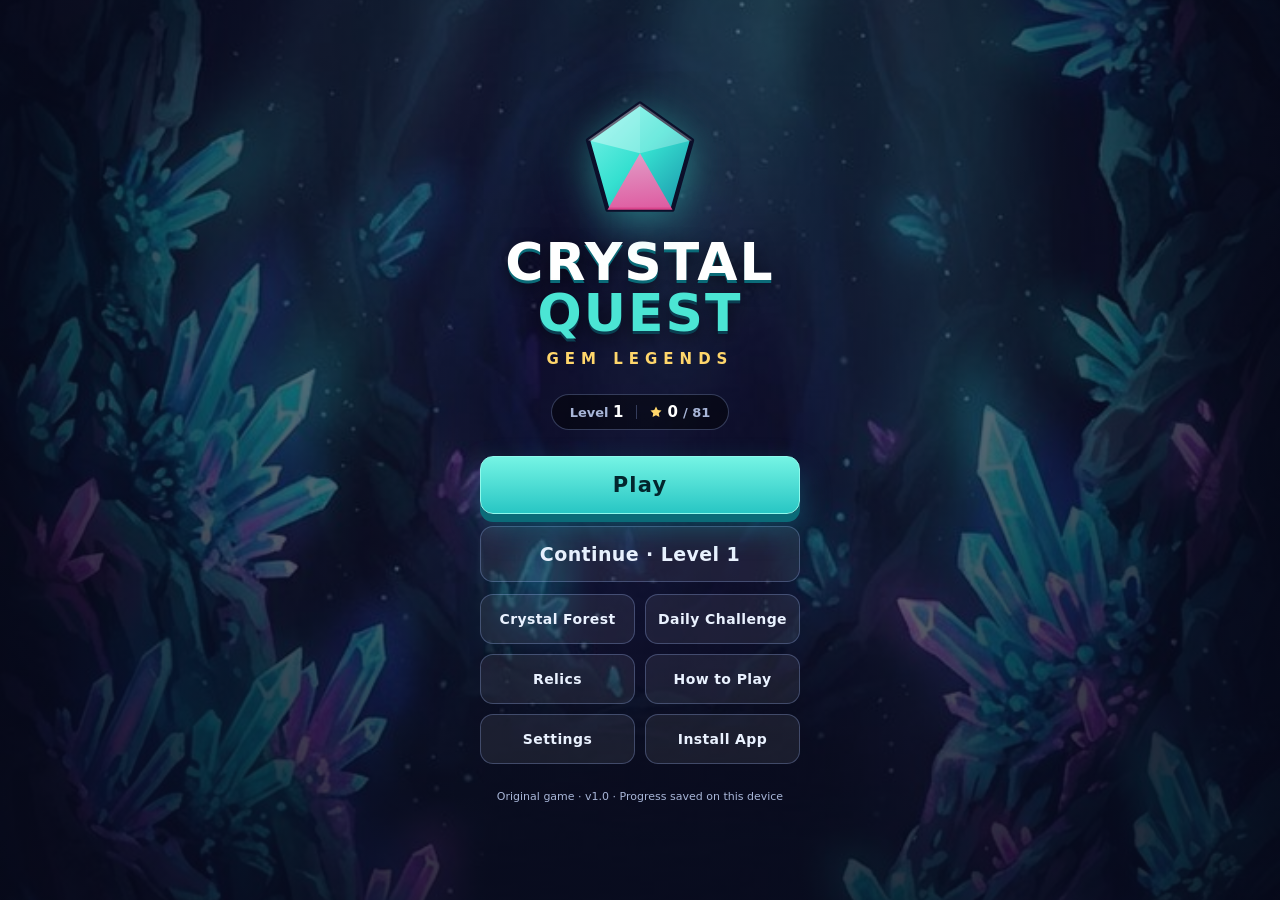
==== index.html @ 27c50ff4 "ui: document seeker and layered blocker mechanics" ====
<!DOCTYPE html>
<html lang="en">
<head>
  <meta charset="utf-8" />
  <meta name="viewport" content="width=device-width, initial-scale=1, viewport-fit=cover" />
  <meta name="theme-color" content="#0b0f2a" />
  <meta name="description" content="Play Crystal Quest: Gem Legends, a free match-3 puzzle with 27 levels, special gems, daily challenges and offline play." />
  <meta name="apple-mobile-web-app-capable" content="yes" />
  <meta name="mobile-web-app-capable" content="yes" />
  <title>Crystal Quest: Gem Legends | Free Match-3 Puzzle Game</title>
  <link rel="canonical" href="https://gogocompany.in/crystalquest/" />
  <link rel="icon" type="image/svg+xml" href="./icon.svg" />
  <meta property="og:title" content="Crystal Quest: Gem Legends | Free Match-3 Puzzle Game" />
  <meta property="og:description" content="Play a free mobile-first match-3 puzzle with 27 levels, special gems, daily challenges and offline play." />
  <meta property="og:type" content="website" />
  <meta property="og:site_name" content="GoGo Company" />
  <meta property="og:url" content="https://gogocompany.in/crystalquest/" />
  <meta property="og:image" content="https://gogocompany.in/crystalquest/images/bg_cavern.jpg" />
  <meta name="twitter:card" content="summary_large_image" />
  <meta name="twitter:title" content="Crystal Quest: Gem Legends | Free Match-3 Puzzle Game" />
  <meta name="twitter:description" content="Play a free mobile-first match-3 puzzle with 27 levels, special gems, daily challenges and offline play." />
  <script type="application/ld+json">
  {
    "@context": "https://schema.org",
    "@type": "VideoGame",
    "name": "Crystal Quest: Gem Legends",
    "description": "A free match-3 puzzle game. Swap gems to clear 27 handcrafted levels with cascades, special gems and a daily challenge. Installable PWA with offline play.",
    "url": "https://gogocompany.in/crystalquest/",
    "genre": ["Puzzle", "Match-3", "Casual"],
    "gamePlatform": ["Web Browser", "Mobile Web"],
    "applicationCategory": "Game",
    "operatingSystem": "Any",
    "playMode": "SinglePlayer",
    "publisher": { "@type": "Organization", "name": "GoGo Company", "url": "https://gogocompany.in/", "logo": "https://gogocompany.in/favicon.svg" }
  }
  </script>
  <link rel="stylesheet" href="styles.css" />
  <link rel="manifest" href="manifest.json" />
  <script async src="https://pagead2.googlesyndication.com/pagead/js/adsbygoogle.js?client=ca-pub-2895136878543415" crossorigin="anonymous"></script>
</head>
<body>
  <noscript>
    <div style="padding:24px;font-family:system-ui,-apple-system,sans-serif;color:#eafff9;background:#0b0f2a;text-align:center;max-width:640px;margin:0 auto;">
      <h2>Crystal Quest: Gem Legends - free match-3 puzzle</h2>
      <p>Crystal Quest is a free match-3 gem puzzle game with 27 handcrafted levels, cascades, special gems and a daily challenge. It runs entirely in your browser and saves progress privately on your device. JavaScript must be enabled to play.</p>
      <p>Explore more from <a href="../">GoGo Company</a>, play <a href="../arrowout/">Arrow Out!</a>, read <a href="../pikanews/">PikaNews</a> or visit <a href="../sarkari-sarthi/">Sarkari Sarthi</a>.</p>
      <p><a href="guide.html" style="color:#35e0d0;">Game guide and features</a></p>
    </div>
  </noscript>
  <div id="app">

    <!-- ============ HOME ============ -->
    <section id="screen-home" class="screen is-active" aria-label="Main menu">
      <div class="bg-layer bg-home" aria-hidden="true"></div>
      <div class="home-inner">
        <div class="logo">
          <svg class="logo-gem" viewBox="0 0 120 120" aria-hidden="true">
            <defs>
              <linearGradient id="lgA" x1="0" y1="0" x2="1" y2="1">
                <stop offset="0" stop-color="#7ff5ea"/><stop offset="0.5" stop-color="#35e0d0"/><stop offset="1" stop-color="#1a8fa8"/>
              </linearGradient>
              <linearGradient id="lgB" x1="0" y1="0" x2="0" y2="1">
                <stop offset="0" stop-color="#ff8fc4"/><stop offset="1" stop-color="#ff4d9d"/>
              </linearGradient>
            </defs>
            <polygon points="60,6 108,40 90,104 30,104 12,40" fill="url(#lgA)" stroke="#0b0f2a" stroke-width="4" stroke-linejoin="round"/>
            <polygon points="60,6 108,40 60,52 12,40" fill="#ffffff" opacity="0.28"/>
            <polygon points="60,52 90,104 30,104" fill="url(#lgB)" opacity="0.85"/>
            <polygon points="60,52 60,6 12,40" fill="#ffffff" opacity="0.14"/>
          </svg>
          <h1 class="logo-title">CRYSTAL<span>QUEST</span></h1>
          <p class="logo-sub">GEM LEGENDS</p>
        </div>

        <div class="home-progress" id="home-progress" aria-label="Adventure progress">
          <span>Level <strong id="home-level">1</strong></span>
          <span class="hp-sep" aria-hidden="true"></span>
          <span class="hp-stars"><svg viewBox="0 0 24 24" aria-hidden="true"><path d="M12 2.6l2.9 6 6.6.9-4.8 4.6 1.2 6.5L12 17.5 6.1 20.6l1.2-6.5L2.5 9.5l6.6-.9z" fill="currentColor"/></svg><strong id="home-stars">0</strong> / 81</span>
        </div>

        <div class="home-actions">
          <button id="btn-play" class="btn btn-primary btn-lg btn-play" type="button">Play</button>
          <button id="btn-continue" class="btn btn-ghost btn-lg" type="button" hidden>Continue</button>
          <div class="home-grid">
            <button id="btn-world" class="btn btn-ghost" type="button">Crystal Forest</button>
            <button id="btn-daily" class="btn btn-ghost" type="button">Daily Challenge</button>
            <button id="btn-relics" class="btn btn-ghost" type="button">Relics</button>
            <button id="btn-help" class="btn btn-ghost" type="button">How to Play</button>
            <button id="btn-settings" class="btn btn-ghost" type="button">Settings</button>
            <button id="btn-install" class="btn btn-ghost" type="button" hidden>Install App</button>
          </div>
        </div>

        <p class="home-foot">Original game &middot; v1.0 &middot; Progress saved on this device</p>

        <aside class="ad-slot" id="ad-home-slot" data-ad-slot="cq-home" aria-label="Advertisement" hidden>
          <span class="ad-label">Advertisement</span>
          <ins class="adsbygoogle" style="display:block"></ins>
        </aside>
      </div>
    </section>

    <!-- ============ LEVEL MAP ============ -->
    <section id="screen-map" class="screen" aria-label="Level select">
      <div class="bg-layer bg-map" aria-hidden="true"></div>
      <header class="topbar">
        <button id="btn-map-back" class="icon-btn" type="button" aria-label="Back to main menu">
          <svg viewBox="0 0 24 24" aria-hidden="true"><path d="M15 5l-7 7 7 7" fill="none" stroke="currentColor" stroke-width="2.4" stroke-linecap="round" stroke-linejoin="round"/></svg>
        </button>
        <h2 class="topbar-title">Crystal Path</h2>
        <div class="star-pill" title="Total stars earned">
          <svg viewBox="0 0 24 24" aria-hidden="true"><path d="M12 2.6l2.9 6 6.6.9-4.8 4.6 1.2 6.5L12 17.5 6.1 20.6l1.2-6.5L2.5 9.5l6.6-.9z" fill="currentColor"/></svg>
          <span id="map-stars">0</span>
        </div>
      </header>
      <div id="level-scroll" class="level-scroll">
        <div id="level-grid" class="level-grid"></div>
      </div>
    </section>

    <!-- ============ WORLD: CRYSTAL FOREST ============ -->
    <section id="screen-world" class="screen" aria-label="Crystal Forest restoration">
      <div class="bg-layer bg-game" aria-hidden="true"></div>
      <header class="topbar">
        <button id="btn-world-back" class="icon-btn" type="button" aria-label="Back">
          <svg viewBox="0 0 24 24" aria-hidden="true"><path d="M15 5l-7 7 7 7" fill="none" stroke="currentColor" stroke-width="2.4" stroke-linecap="round" stroke-linejoin="round"/></svg>
        </button>
        <h2 class="topbar-title">Crystal Forest</h2>
        <div class="star-pill" title="Forest star crystals">
          <svg viewBox="0 0 24 24" aria-hidden="true"><path d="M13 2 5 14h5l-2 8 9-13h-5l1-7z" fill="currentColor"/></svg>
          <span id="world-star-count">0</span>
        </div>
      </header>
      <div id="world-scroll" class="world-scroll">
        <div class="world-scene">
          <svg viewBox="0 0 360 200" class="world-svg" aria-hidden="true" preserveAspectRatio="xMidYMid slice">
            <defs>
              <linearGradient id="wfSky" x1="0" y1="0" x2="0" y2="1">
                <stop offset="0" stop-color="#0d1630"/><stop offset="1" stop-color="#0a2a2e"/>
              </linearGradient>
              <linearGradient id="wfHeart" x1="0" y1="0" x2="1" y2="1">
                <stop offset="0" stop-color="#7ff5ea"/><stop offset="0.5" stop-color="#35e0d0"/><stop offset="1" stop-color="#1a8fa8"/>
              </linearGradient>
            </defs>
            <rect width="360" height="200" fill="url(#wfSky)"/>
            <circle cx="38" cy="28" r="1.6" fill="#dfe6ff" opacity=".8"/>
            <circle cx="120" cy="18" r="1.2" fill="#dfe6ff" opacity=".6"/>
            <circle cx="200" cy="34" r="1.4" fill="#dfe6ff" opacity=".7"/>
            <circle cx="258" cy="14" r="1.2" fill="#dfe6ff" opacity=".5"/>
            <circle cx="316" cy="30" r="14" fill="#dfe6ff" opacity=".85"/>
            <path d="M0 150 Q90 128 180 142 T360 138 V200 H0 Z" fill="#0c2431"/>
            <path d="M0 170 Q120 152 240 164 T360 160 V200 H0 Z" fill="#091b26"/>
            <path d="M52 150 l6 -60 -3 -6 9 0 -2 8 8 58 Z" fill="#14303f"/>
            <path d="M296 150 l8 -70 -4 -6 10 0 -3 7 6 69 Z" fill="#14303f"/>
            <path d="M180 148 l6 -76 -3 -5 8 0 -2 6 5 75 Z" fill="#122a37"/>
            <g id="wf-spark" class="wf-layer">
              <circle cx="70" cy="92" r="2.6" fill="#ffe98a"/>
              <circle cx="92" cy="118" r="2" fill="#9ff5ff"/>
              <circle cx="130" cy="96" r="2.3" fill="#ffe98a"/>
              <circle cx="250" cy="104" r="2" fill="#9ff5ff"/>
              <circle cx="212" cy="70" r="2.6" fill="#ffe98a"/>
              <circle cx="40" cy="122" r="2" fill="#9ff5ff"/>
              <polygon points="316,120 324,140 308,140" fill="#ffe98a" opacity=".9"/>
            </g>
            <g id="wf-saplings" class="wf-layer">
              <circle cx="58" cy="84" r="16" fill="#1d7a5f"/>
              <circle cx="74" cy="94" r="12" fill="#26a374"/>
              <circle cx="300" cy="72" r="18" fill="#1d7a5f"/>
              <circle cx="286" cy="86" r="12" fill="#26a374"/>
              <circle cx="122" cy="72" r="10" fill="#26a374"/>
            </g>
            <g id="wf-stream" class="wf-layer">
              <path d="M0 192 Q80 180 150 188 T360 182" stroke="#5ad7f0" stroke-width="9" fill="none" stroke-linecap="round" opacity=".9"/>
              <path d="M10 191 Q70 183 140 189" stroke="#bdf3ff" stroke-width="2" fill="none" opacity=".8"/>
            </g>
            <g id="wf-bloom" class="wf-layer">
              <circle cx="84" cy="152" r="3.4" fill="#ff8fc4"/>
              <circle cx="132" cy="160" r="3" fill="#ff8fc4"/>
              <circle cx="230" cy="154" r="3.4" fill="#c58cff"/>
              <circle cx="272" cy="162" r="3" fill="#ff8fc4"/>
              <circle cx="192" cy="166" r="3" fill="#ffd98a"/>
            </g>
            <g id="wf-heart" class="wf-layer">
              <polygon points="180,54 208,94 180,146 152,94" fill="url(#wfHeart)" stroke="#eafffb" stroke-width="2"/>
              <polygon points="180,54 208,94 152,94" fill="#ffffff" opacity=".22"/>
            </g>
          </svg>
        </div>
        <div class="world-progress">
          <div class="world-progress-bar"><div id="world-progress-fill"></div></div>
          <p id="world-progress-text" class="world-progress-text">0 / 30 star crystals restored</p>
        </div>
        <p class="world-note">Star crystals earned in levels 1–10 restore the forest. Every milestone awakens another part of it.</p>
        <div id="world-stories" class="world-stories"></div>
      </div>
    </section>

    <!-- ============ RELICS ============ -->
    <section id="screen-relics" class="screen" aria-label="Relic collection">
      <div class="bg-layer bg-game" aria-hidden="true"></div>
      <header class="topbar">
        <button id="btn-relics-back" class="icon-btn" type="button" aria-label="Back">
          <svg viewBox="0 0 24 24" aria-hidden="true"><path d="M15 5l-7 7 7 7" fill="none" stroke="currentColor" stroke-width="2.4" stroke-linecap="round" stroke-linejoin="round"/></svg>
        </button>
        <h2 class="topbar-title">Relic Vault</h2>
        <div class="star-pill" title="Relics recovered">
          <svg viewBox="0 0 24 24" aria-hidden="true"><path d="M12 2l8 4v6c0 5.2-3.4 8.6-8 10-4.6-1.4-8-4.8-8-10V6z" fill="currentColor"/></svg>
          <span id="relic-count">0</span>
        </div>
      </header>
      <div id="relic-scroll" class="world-scroll">
        <div id="relic-list" class="relic-list"></div>
        <p class="world-note">Relics recover themselves as your legend grows. Each one remembers a piece of the forest's oldest mystery.</p>
      </div>
    </section>

    <!-- ============ GAME ============ -->
    <section id="screen-game" class="screen" aria-label="Game board">
      <div class="bg-layer bg-game" aria-hidden="true"></div>

      <header class="hud">
        <div class="hud-left">
          <div class="hud-level">Level <span id="hud-level">1</span></div>
          <div class="hud-level-name" id="hud-level-name">Crystal Gate</div>
        </div>
        <div class="hud-moves" id="hud-moves-wrap">
          <span class="hud-moves-num" id="hud-moves">20</span>
          <span class="hud-moves-label">moves</span>
        </div>
        <div class="hud-right">
          <div class="hud-score-label">Score</div>
          <div class="hud-score" id="hud-score">0</div>
        </div>
        <button id="btn-pause" class="icon-btn hud-pause" type="button" aria-label="Pause game">
          <svg viewBox="0 0 24 24" aria-hidden="true"><rect x="6" y="5" width="4" height="14" rx="1.4" fill="currentColor"/><rect x="14" y="5" width="4" height="14" rx="1.4" fill="currentColor"/></svg>
        </button>
      </header>

      <div class="objective-bar" id="objectives" aria-label="Level objectives"></div>

      <div class="board-area">
        <div class="board-wrap" id="board-wrap">
          <canvas id="board-canvas" tabindex="0" role="application"
                  aria-label="Match-3 board. Use arrow keys to move the cursor, Space to pick up or drop a gem."></canvas>
          <div class="combo-banner" id="combo-banner" aria-hidden="true"></div>
        </div>
      </div>

      <div class="game-controls">
        <button id="btn-hint" class="ctrl-btn" type="button" aria-label="Show a hint">
          <svg viewBox="0 0 24 24" aria-hidden="true"><path d="M12 3a6 6 0 00-3.5 10.9V16a1.5 1.5 0 001.5 1.5h4A1.5 1.5 0 0015.5 16v-2.1A6 6 0 0012 3z" fill="none" stroke="currentColor" stroke-width="1.9" stroke-linejoin="round"/><path d="M10 20.5h4" stroke="currentColor" stroke-width="1.9" stroke-linecap="round"/></svg>
          <span>Hint</span>
        </button>
        <button id="btn-shuffle" class="ctrl-btn" type="button" aria-label="Shuffle the board, costs one move">
          <svg viewBox="0 0 24 24" aria-hidden="true"><path d="M4 7h4l3 4M4 17h4l8-10h4M20 7l-2.5-2.5M20 7l-2.5 2.5M20 17l-2.5-2.5M20 17l-2.5 2.5" fill="none" stroke="currentColor" stroke-width="1.9" stroke-linecap="round" stroke-linejoin="round"/></svg>
          <span>Shuffle</span>
        </button>
      </div>

      <p id="live-region" class="sr-only" role="status" aria-live="polite"></p>
    </section>

    <!-- ============ MODALS ============ -->
    <div id="modal-pause" class="modal" hidden>
      <div class="modal-card" role="dialog" aria-modal="true" aria-labelledby="pause-title">
        <h3 id="pause-title" class="modal-title">Paused</h3>
        <div class="modal-actions">
          <button id="btn-resume" class="btn btn-primary" type="button">Resume</button>
          <button id="btn-restart" class="btn btn-ghost" type="button">Restart Level</button>
          <button id="btn-pause-settings" class="btn btn-ghost" type="button">Settings</button>
          <button id="btn-quit" class="btn btn-ghost" type="button">Quit to Map</button>
        </div>
      </div>
    </div>

    <div id="modal-win" class="modal" hidden>
      <div class="modal-card" role="dialog" aria-modal="true" aria-labelledby="win-title">
        <h3 id="win-title" class="modal-title">Level Cleared!</h3>
        <div class="stars-row" id="win-stars" aria-label="Stars earned"></div>
        <div class="new-best" id="win-newbest" hidden>New Best Score</div>
        <div class="result-rows">
          <div class="result-row"><span>Score</span><strong id="win-score">0</strong></div>
          <div class="result-row"><span>Best</span><strong id="win-best">0</strong></div>
          <div class="result-row"><span>Moves left</span><strong id="win-moves">0</strong></div>
        </div>
        <div class="modal-actions">
          <button id="btn-next" class="btn btn-primary" type="button">Next Level</button>
          <button id="btn-replay" class="btn btn-ghost" type="button">Replay</button>
          <button id="btn-win-map" class="btn btn-ghost" type="button">Level Map</button>
        </div>
      </div>
    </div>

    <div id="modal-lose" class="modal" hidden>
      <div class="modal-card" role="dialog" aria-modal="true" aria-labelledby="lose-title">
        <h3 id="lose-title" class="modal-title">Out of Moves</h3>
        <p class="modal-text" id="lose-text">The crystals slipped away this time.</p>
        <div class="result-rows">
          <div class="result-row"><span>Score</span><strong id="lose-score">0</strong></div>
          <div class="result-row"><span>Best</span><strong id="lose-best">0</strong></div>
        </div>
        <div class="modal-actions">
          <button id="btn-ad-revive" class="btn btn-ghost" type="button" hidden>Watch ad for +5 moves</button>
          <button id="btn-retry" class="btn btn-primary" type="button">Try Again</button>
          <button id="btn-lose-map" class="btn btn-ghost" type="button">Level Map</button>
        </div>
      </div>
    </div>

    <div id="modal-settings" class="modal" hidden>
      <div class="modal-card" role="dialog" aria-modal="true" aria-labelledby="settings-title">
        <h3 id="settings-title" class="modal-title">Settings</h3>
        <div class="setting-list">
          <label class="setting-row">
            <span>Sound effects</span>
            <input type="checkbox" id="set-sfx" class="switch" />
          </label>
          <label class="setting-row">
            <span>Music</span>
            <input type="checkbox" id="set-music" class="switch" />
          </label>
          <label class="setting-row">
            <span>Reduced motion</span>
            <input type="checkbox" id="set-motion" class="switch" />
          </label>
          <label class="setting-row">
            <span>Colorblind symbols</span>
            <input type="checkbox" id="set-symbols" class="switch" />
          </label>
        </div>
        <div class="save-io">
          <div class="save-io-btns">
            <button id="btn-save-export" class="btn btn-ghost" type="button">Export save code</button>
            <button id="btn-save-import" class="btn btn-ghost" type="button">Import save code</button>
          </div>
          <textarea id="save-code" class="save-code" rows="3" spellcheck="false" placeholder="Your save code appears here — copy it to back up progress. To restore, paste a code and press Import." aria-label="Save code"></textarea>
        </div>
        <!-- GoGo Central ecosystem notifications: the module renders its
             opt-in card here. Fully inert until the backend is deployed. -->
        <div data-gogo-notifications style="text-align:left"></div>
        <div class="modal-actions">
          <button id="btn-settings-close" class="btn btn-primary" type="button">Done</button>
          <button id="btn-reset" class="btn btn-danger" type="button">Reset Progress</button>
        </div>
      </div>
    </div>

    <div id="modal-story" class="modal" hidden>
      <div class="modal-card" role="dialog" aria-modal="true" aria-labelledby="story-title">
        <h3 id="story-title" class="modal-title">Story</h3>
        <div class="help-body">
          <div class="story-portrait" id="story-portrait" aria-hidden="true"></div>
          <div class="story-speaker" id="story-speaker"></div>
          <p class="story-text" id="story-text"></p>
        </div>
        <div class="modal-actions">
          <button id="btn-story-next" class="btn btn-primary" type="button">Continue</button>
        </div>
      </div>
    </div>
    <div id="modal-help" class="modal" hidden>
      <div class="modal-card modal-card-wide" role="dialog" aria-modal="true" aria-labelledby="help-title">
        <h3 id="help-title" class="modal-title">How to Play</h3>
        <div class="help-body">
          <p><strong>Swap</strong> two neighbouring gems to line up <strong>3 or more</strong> of the same kind. Drag a gem, or tap one gem then tap its neighbour.</p>
          <p><strong>Match 4</strong> in a line to forge a <strong>Line Blaster</strong> — it clears a whole row or column.</p>
          <p><strong>Match 5</strong> in a line to forge a <strong>Prism Core</strong> — it clears every gem of one colour.</p>
          <p><strong>Match in an L or T</strong> to forge a <strong>Star Bomb</strong> — it blasts a 3&times;3 area.</p>
          <p><strong>Match a 2&times;2 square</strong> to forge a <strong>Seeker Crystal</strong> — it locks onto the next Guardian colour, a resonance vein, a blocker, or a colour you need to collect.</p>
          <p>Swap two special gems together for a much bigger blast. Cascades raise your combo multiplier.</p>
          <p><strong>Stone blocks</strong> cannot be swapped — clear them by matching gems next to them. Cracked stone takes two hits; reinforced obsidian takes three. Caged crystals cannot be swapped until a nearby clear or blast breaks their lock.</p>
          <p><strong>Resonance:</strong> some levels have glowing <strong>energy veins</strong>. Match a crystal on a vein and energy travels along it, shattering every crystal it reaches. Stone blocks absorb the energy and stop it.</p>
          <p>Finish the objectives before you run out of moves. Fewer moves used means more stars.</p>
          <p><a href="guide.html">Read the full Crystal Quest match-3 guide</a> for special gems, resonance and level tips.</p>
          <p><strong>Privacy:</strong> this game runs entirely on your device. Progress is stored only in this browser, with no accounts. A labelled advertisement appears on the main menu, served by Google AdSense; gameplay screens stay ad-free, and you can manage ad personalisation at myadcenter.google.com. The optional revive button engages only when a rewarded ad provider is confirmed.</p>
        </div>
        <div class="modal-actions">
          <button id="btn-help-close" class="btn btn-primary" type="button">Got it</button>
        </div>
      </div>
    </div>

    <div id="toast" class="toast" hidden></div>

    <div id="loading" class="loading">
      <div class="loading-gem"></div>
      <p>Polishing crystals…</p>
    </div>
  </div>

  <script src="js/audio.js"></script>
  <script src="js/levels.js"></script>
  <script src="js/engine.js"></script>
  <script src="js/render.js"></script>
  <script src="js/ads.js"></script>
  <script src="js/story.js"></script>
  <script src="js/ui.js"></script>
  <script src="js/main.js"></script>
  <script src="js/gogo-notifications.js"></script>
  <script>
    /* Dev-only local debug tool: ?debug=1 loads the seeded bot + stats panel.
       No network beyond these same-site files; nothing loads without the flag. */
    if (/[?&]debug=1\b/.test(window.location.search)) {
      (function () {
        function load(src, next) {
          var s = document.createElement("script");
          s.src = src;
          s.onload = next;
          document.body.appendChild(s);
        }
        load("dev/bot.js", function () { load("dev/debug.js", function () { CQDev.debug.init(); }); });
      })();
    }
  </script>
  <script>
    /* PWA: register the offline service worker on secure contexts only. */
    try {
      if ('serviceWorker' in navigator && (location.protocol === 'https:' || location.hostname === 'localhost')) {
        window.addEventListener('load', function () {
          navigator.serviceWorker.register('sw.js').then(function (reg) {
            if (!reg) return;
            reg.addEventListener('updatefound', function () {
              var nw = reg.installing;
              if (!nw) return;
              nw.addEventListener('statechange', function () {
                if (nw.state === 'installed' && navigator.serviceWorker.controller) {
                  window.CQUI && window.CQUI.toast && window.CQUI.toast('A new version is ready - installing...');
                  nw.postMessage({ type: 'SKIP_WAITING' });
                }
              });
            });
          }).catch(function () { /* offline cache unavailable - the game still runs */ });
          var cqReloading = false;
          navigator.serviceWorker.addEventListener('controllerchange', function () {
            if (cqReloading) return;
            cqReloading = true;
            location.reload();
          });
        });
      }
    } catch (e) { /* older browsers: game runs without offline support */ }
  </script>
</body>
</html>
---- styles.css ----
:root{--ink: #eaf2ff;--ink-dim: #a8b6d8;--deep: #070a1c;--deep-2: #0d1230;--panel: rgba(16, 22, 52, .86);--panel-solid: #131a3d;--line: rgba(140, 170, 255, .22);--teal: #35e0d0;--teal-dark: #128a92;--pink: #ff4d9d;--gold: #ffc94d;--danger: #ff5f6d;--radius: 16px;--radius-sm: 10px;--shadow: 0 10px 30px rgba(0, 0, 0, .45);--safe-t: env(safe-area-inset-top, 0px);--safe-b: env(safe-area-inset-bottom, 0px);--safe-l: env(safe-area-inset-left, 0px);--safe-r: env(safe-area-inset-right, 0px);--font: "Trebuchet MS", "Segoe UI", system-ui, -apple-system, sans-serif}*{box-sizing:border-box;-webkit-tap-highlight-color:transparent}html,body{margin:0;padding:0;height:100%;overflow:hidden;background:var(--deep);color:var(--ink);font-family:var(--font);overscroll-behavior:none;touch-action:manipulation}#app{position:fixed;inset:0;overflow:hidden}.sr-only{position:absolute;width:1px;height:1px;padding:0;margin:-1px;overflow:hidden;clip:rect(0 0 0 0);white-space:nowrap;border:0}.screen{position:absolute;inset:0;display:none;flex-direction:column;padding:calc(var(--safe-t) + 8px) calc(var(--safe-r) + 10px) calc(var(--safe-b) + 8px) calc(var(--safe-l) + 10px);overflow:hidden}.screen.is-active{display:flex}.bg-layer{position:absolute;inset:0;background-size:cover;background-position:center;z-index:0;pointer-events:none}.bg-home{background-image:url(images/bg_cavern.jpg)}.bg-map{background-image:url(images/bg_map.jpg)}.bg-game{background-image:url(images/bg_cavern.jpg)}.bg-layer:after{content:"";position:absolute;inset:0;background:radial-gradient(ellipse at 50% 30%,#070a1c59,#070a1cdb 78%)}.btn{appearance:none;border:1px solid var(--line);background:#ffffff0f;color:var(--ink);font-family:inherit;font-size:15px;font-weight:700;letter-spacing:.4px;padding:12px 20px;border-radius:var(--radius-sm);cursor:pointer;transition:transform .12s ease,background .18s ease,box-shadow .18s ease;min-height:46px;display:inline-flex;align-items:center;justify-content:center;gap:8px}.btn:active{transform:scale(.96)}.btn:focus-visible{outline:3px solid var(--teal);outline-offset:2px}.btn-primary{background:linear-gradient(180deg,#4ff0dd,#17a8b4);border-color:#7ff5ea;color:#04202a;box-shadow:0 6px #0b6b78,0 10px 22px #17a8b466}.btn-primary:active{box-shadow:0 2px #0b6b78;transform:translateY(3px) scale(.99)}.btn-ghost{background:#ffffff12}.btn-ghost:hover{background:#ffffff21}.btn-danger{background:#ff5f6d29;border-color:#ff5f6d80;color:#ffc3c8}.btn-lg{font-size:19px;padding:16px 34px;min-height:58px;border-radius:14px}.btn[disabled]{opacity:.45;pointer-events:none}.icon-btn{appearance:none;border:1px solid var(--line);background:#ffffff12;color:var(--ink);width:42px;height:42px;border-radius:12px;display:inline-flex;align-items:center;justify-content:center;cursor:pointer;flex:0 0 auto}.icon-btn svg{width:22px;height:22px}.icon-btn:active{transform:scale(.94)}.icon-btn:focus-visible{outline:3px solid var(--teal);outline-offset:2px}.home-inner{position:relative;z-index:1;flex:1;display:flex;flex-direction:column;align-items:center;justify-content:center;gap:26px;text-align:center;padding:10px}.logo{display:flex;flex-direction:column;align-items:center;gap:4px}.logo-gem{width:clamp(84px,24vw,130px);height:clamp(84px,24vw,130px);filter:drop-shadow(0 8px 22px rgba(53,224,208,.5));animation:floaty 3.6s ease-in-out infinite}@keyframes floaty{0%,to{transform:translateY(0) rotate(-2deg)}50%{transform:translateY(-10px) rotate(2deg)}}.logo-title{margin:6px 0 0;font-size:clamp(30px,9.5vw,52px);line-height:.98;letter-spacing:2px;font-weight:900;color:#fff;text-shadow:0 3px 0 #0b6b78,0 6px 18px rgba(0,0,0,.6)}.logo-title span{display:block;color:var(--teal);text-shadow:0 3px 0 #0b3f52,0 6px 18px rgba(0,0,0,.6)}.logo-sub{margin:8px 0 0;font-size:clamp(11px,3.4vw,15px);letter-spacing:6px;color:var(--gold);font-weight:700}.home-actions{display:flex;flex-direction:column;gap:12px;width:min(320px,84vw)}.home-row{display:flex;gap:10px}.home-row .btn{flex:1;font-size:13px;padding:11px 8px}.home-foot{position:relative;z-index:1;margin:0;font-size:11px;color:var(--ink-dim);text-align:center}.topbar{position:relative;z-index:2;display:flex;align-items:center;gap:10px;padding:4px 2px 10px}.topbar-title{flex:1;margin:0;font-size:19px;letter-spacing:1.4px;text-transform:uppercase;color:#fff;text-shadow:0 2px 8px rgba(0,0,0,.7)}.star-pill{display:inline-flex;align-items:center;gap:6px;background:#0000006b;border:1px solid var(--line);padding:7px 13px;border-radius:999px;font-weight:800;font-size:14px}.star-pill svg{width:17px;height:17px;color:var(--gold)}.level-scroll{position:relative;z-index:1;flex:1;overflow-y:auto;overflow-x:hidden;-webkit-overflow-scrolling:touch;padding:4px 2px 24px}.level-grid{display:flex;flex-direction:column;gap:14px;max-width:720px;margin:0 auto}.level-card{position:relative;appearance:none;border:1px solid var(--line);background:var(--panel);border-radius:var(--radius);padding:12px 6px 10px;color:var(--ink);font-family:inherit;cursor:pointer;display:flex;flex-direction:column;align-items:center;gap:5px;min-height:104px;transition:transform .14s ease,box-shadow .2s ease;box-shadow:0 4px 14px #00000059}.level-card:active{transform:scale(.95)}.level-card:focus-visible{outline:3px solid var(--teal);outline-offset:2px}.level-card.is-locked{opacity:.5;cursor:not-allowed}.level-card.is-current{border-color:var(--teal);box-shadow:0 0 0 2px #35e0d059,0 8px 22px #35e0d047}.level-num{font-size:22px;font-weight:900;color:#fff;line-height:1}.level-name{font-size:10px;color:var(--ink-dim);text-align:center;line-height:1.2;min-height:24px}.level-stars{display:flex;gap:2px}.level-stars svg{width:13px;height:13px;color:#fff3}.level-stars svg.on{color:var(--gold)}.level-lock{position:absolute;top:8px;right:8px;width:15px;height:15px;color:var(--ink-dim)}.hud{position:relative;z-index:2;display:flex;align-items:center;gap:8px;padding:2px 2px 8px}.hud-left{flex:1;min-width:0}.hud-level{font-size:11px;letter-spacing:1.6px;text-transform:uppercase;color:var(--teal);font-weight:800}.hud-level-name{font-size:14px;font-weight:700;color:#fff;white-space:nowrap;overflow:hidden;text-overflow:ellipsis}.hud-moves{display:flex;flex-direction:column;align-items:center;background:#00000073;border:1px solid var(--line);border-radius:14px;padding:5px 16px;min-width:78px}.hud-moves-num{font-size:24px;font-weight:900;line-height:1;color:#fff}.hud-moves-label{font-size:9px;letter-spacing:1.4px;text-transform:uppercase;color:var(--ink-dim)}.hud-moves.is-low .hud-moves-num{color:var(--danger);animation:pulse 1s ease-in-out infinite}@keyframes pulse{0%,to{transform:scale(1)}50%{transform:scale(1.14)}}.hud-right{flex:1;text-align:right;min-width:0}.hud-score-label{font-size:10px;letter-spacing:1.6px;text-transform:uppercase;color:var(--ink-dim)}.hud-score{font-size:20px;font-weight:900;color:var(--gold);line-height:1.1}.objective-bar{position:relative;z-index:2;display:flex;gap:8px;flex-wrap:wrap;padding:0 2px 8px}.obj-chip{display:inline-flex;align-items:center;gap:7px;background:#0000006b;border:1px solid var(--line);border-radius:999px;padding:5px 12px 5px 6px;font-size:12px;font-weight:700}.obj-chip.is-done{border-color:var(--teal);background:#35e0d029}.obj-chip.is-done .obj-text{color:var(--teal)}.obj-icon{width:22px;height:22px;flex:0 0 auto}.obj-text{white-space:nowrap}.board-area{position:relative;z-index:1;flex:1;display:flex;align-items:center;justify-content:center;min-height:0}.board-wrap{position:relative;border-radius:20px;background:#06091a9e;border:1px solid rgba(140,170,255,.2);box-shadow:inset 0 0 40px #0009,0 12px 34px #00000080;padding:6px;touch-action:none}#board-canvas{display:block;border-radius:14px;touch-action:none;cursor:pointer}#board-canvas:focus-visible{outline:3px solid var(--teal);outline-offset:3px}.combo-banner{position:absolute;left:50%;top:42%;transform:translate(-50%,-50%) scale(.6);font-size:clamp(22px,7vw,40px);font-weight:900;letter-spacing:2px;color:#fff;text-shadow:0 3px 0 #b03a72,0 0 26px rgba(255,77,157,.9);opacity:0;pointer-events:none;white-space:nowrap}.combo-banner.show{animation:comboPop .95s cubic-bezier(.2,1.4,.4,1) forwards}@keyframes comboPop{0%{opacity:0;transform:translate(-50%,-50%) scale(.5) rotate(-6deg)}25%{opacity:1;transform:translate(-50%,-50%) scale(1.12) rotate(2deg)}70%{opacity:1;transform:translate(-50%,-58%) scale(1) rotate(0)}to{opacity:0;transform:translate(-50%,-78%) scale(.94)}}.game-controls{position:relative;z-index:2;display:flex;gap:8px;justify-content:center;padding:10px 2px 2px}.ctrl-btn{appearance:none;border:1px solid var(--line);background:#ffffff12;color:var(--ink);font-family:inherit;font-size:11px;font-weight:700;letter-spacing:.6px;text-transform:uppercase;border-radius:13px;padding:8px 14px;display:inline-flex;flex-direction:column;align-items:center;gap:3px;cursor:pointer;min-width:74px;min-height:52px}.ctrl-btn svg{width:20px;height:20px}.ctrl-btn:active{transform:scale(.94);background:#ffffff24}.ctrl-btn:focus-visible{outline:3px solid var(--teal);outline-offset:2px}.ctrl-btn[disabled]{opacity:.4;pointer-events:none}.modal{position:fixed;inset:0;z-index:50;display:flex;align-items:center;justify-content:center;background:#040612c7;backdrop-filter:blur(4px);-webkit-backdrop-filter:blur(4px);padding:calc(var(--safe-t) + 16px) 16px calc(var(--safe-b) + 16px);animation:fadeIn .18s ease}.modal[hidden]{display:none}@keyframes fadeIn{0%{opacity:0}to{opacity:1}}.modal-card{width:min(400px,100%);max-height:100%;overflow-y:auto;background:linear-gradient(180deg,#1a2350,#101637);border:1px solid rgba(140,170,255,.3);border-radius:20px;padding:22px 20px;box-shadow:var(--shadow);animation:cardIn .26s cubic-bezier(.2,1.3,.4,1);text-align:center}.modal-card-wide{width:min(480px,100%)}@keyframes cardIn{0%{opacity:0;transform:translateY(18px) scale(.95)}to{opacity:1;transform:none}}.modal-title{margin:0 0 14px;font-size:23px;letter-spacing:1.2px;color:#fff;text-shadow:0 2px 10px rgba(0,0,0,.6)}.modal-text{margin:0 0 14px;font-size:14px;color:var(--ink-dim)}.modal-actions{display:flex;flex-direction:column;gap:9px;margin-top:16px}.modal-actions .btn{width:100%}.stars-row{display:flex;justify-content:center;gap:10px;margin:6px 0 16px}.stars-row svg{width:46px;height:46px;color:#ffffff29}.stars-row svg.on{color:var(--gold);filter:drop-shadow(0 0 12px rgba(255,201,77,.8));animation:starPop .5s cubic-bezier(.2,1.6,.4,1) backwards}.stars-row svg.on:nth-child(1){animation-delay:.05s}.stars-row svg.on:nth-child(2){animation-delay:.2s}.stars-row svg.on:nth-child(3){animation-delay:.35s}@keyframes starPop{0%{transform:scale(0) rotate(-40deg);opacity:0}to{transform:none;opacity:1}}.result-rows{display:flex;flex-direction:column;gap:7px}.result-row{display:flex;justify-content:space-between;align-items:center;background:#0000004d;border-radius:10px;padding:9px 14px;font-size:14px;color:var(--ink-dim)}.result-row strong{color:#fff;font-size:16px}.setting-list{display:flex;flex-direction:column;gap:4px;text-align:left}.setting-row{display:flex;align-items:center;justify-content:space-between;gap:12px;padding:12px 4px;font-size:15px;font-weight:600;border-bottom:1px solid rgba(140,170,255,.12);cursor:pointer}.setting-row:last-child{border-bottom:0}.switch{appearance:none;width:50px;height:28px;flex:0 0 auto;background:#ffffff29;border-radius:999px;position:relative;cursor:pointer;transition:background .2s ease;border:1px solid var(--line)}.switch:after{content:"";position:absolute;top:2px;left:2px;width:22px;height:22px;border-radius:50%;background:#fff;transition:transform .2s cubic-bezier(.3,1.4,.5,1)}.switch:checked{background:var(--teal-dark);border-color:var(--teal)}.switch:checked:after{transform:translate(22px)}.switch:focus-visible{outline:3px solid var(--teal);outline-offset:2px}.help-body{text-align:left;font-size:14px;line-height:1.55;color:var(--ink-dim)}.help-body p{margin:0 0 10px}.help-body strong{color:var(--ink)}.toast{position:fixed;left:50%;bottom:calc(var(--safe-b) + 84px);transform:translate(-50%) translateY(14px);background:#0a0e24f2;border:1px solid var(--line);color:var(--ink);font-size:13px;font-weight:600;padding:11px 20px;border-radius:999px;z-index:80;opacity:0;pointer-events:none;transition:opacity .22s ease,transform .22s ease;max-width:88vw;text-align:center;box-shadow:var(--shadow)}.toast.show{opacity:1;transform:translate(-50%) translateY(0)}.loading{position:fixed;inset:0;z-index:100;display:flex;flex-direction:column;align-items:center;justify-content:center;gap:18px;background:var(--deep);transition:opacity .4s ease}.loading.hide{opacity:0;pointer-events:none}.loading p{margin:0;font-size:13px;letter-spacing:2px;text-transform:uppercase;color:var(--ink-dim)}.loading-gem{width:54px;height:54px;background:linear-gradient(135deg,#7ff5ea,#17a8b4);clip-path:polygon(50% 0%,100% 35%,82% 100%,18% 100%,0% 35%);animation:spinGem 1.5s ease-in-out infinite;box-shadow:0 0 30px #35e0d099}@keyframes spinGem{0%,to{transform:rotate(0) scale(1)}50%{transform:rotate(180deg) scale(.82)}}.save-io{margin-top:10px;display:flex;flex-direction:column;gap:8px}
.save-io-btns{display:flex;gap:8px}
.save-io-btns .btn{flex:1;font-size:12px;padding:9px 8px}
.save-code{width:100%;background:#101637;border:1px solid var(--line);border-radius:var(--radius-sm);color:var(--ink);font:12px/1.4 monospace;padding:8px;resize:vertical;min-height:56px}
.world-scroll{position:relative;z-index:1;flex:1;overflow-y:auto;overflow-x:hidden;-webkit-overflow-scrolling:touch;padding:4px 2px 24px}
.world-scene{border:1px solid var(--line);border-radius:var(--radius);overflow:hidden;box-shadow:0 8px 26px #00000073;background:#0c1327}
.world-svg{display:block;width:100%;height:auto}
.wf-layer{opacity:.14;filter:grayscale(1);transition:opacity .8s ease,filter .8s ease}
.wf-layer.restored{opacity:1;filter:none}
.world-progress{margin:14px 2px 4px;max-width:720px;margin-left:auto;margin-right:auto}
.world-progress-bar{height:12px;border-radius:999px;background:#101637;border:1px solid var(--line);overflow:hidden}
#world-progress-fill{height:100%;width:0;border-radius:999px;background:linear-gradient(90deg,#17a8b4,#7ff5ea);transition:width .8s ease}
.world-progress-text{margin:8px 2px 0;font-size:12px;color:var(--ink-dim);font-weight:700}
.world-note{margin:6px 2px 2px;font-size:11px;color:var(--ink-dim);max-width:720px;margin-left:auto;margin-right:auto}
.world-stories{display:flex;flex-direction:column;gap:10px;margin-top:12px;max-width:720px;margin-left:auto;margin-right:auto}
.world-story{background:var(--panel);border:1px solid var(--line);border-radius:var(--radius);padding:12px 14px}
.world-story.is-done{border-color:#35e0d066}
.world-story-title{margin:0 0 6px;font-size:14px;color:#fff;letter-spacing:.6px}
.world-story-text{margin:0;font-size:13px;line-height:1.5;color:var(--ink-dim)}
.world-story-req{margin:0;font-size:12px;color:var(--ink-dim);font-style:italic}
.world-new{display:inline-block;font-size:10px;font-weight:800;letter-spacing:1px;text-transform:uppercase;background:var(--teal);color:#04202a;border-radius:999px;padding:2px 8px;vertical-align:middle;margin-left:6px}
@media(min-width:700px){.screen{padding-left:calc(var(--safe-l) + 24px);padding-right:calc(var(--safe-r) + 24px)}.hud,.objective-bar,.game-controls,.topbar{max-width:720px;width:100%;margin-left:auto;margin-right:auto}.region-levels{grid-template-columns:repeat(auto-fill,minmax(104px,1fr))}.modal-actions{flex-direction:row;flex-wrap:wrap}.modal-actions .btn{flex:1 1 44%}}@media(min-width:1024px){.hud,.objective-bar,.game-controls,.topbar{max-width:640px}}@media(max-height:620px){.logo-gem{width:66px;height:66px}.home-inner{gap:14px}.ctrl-btn{min-height:44px;padding:6px 10px}.hud-moves-num{font-size:20px}}body.reduced-motion *,body.reduced-motion *:before,body.reduced-motion *:after{animation-duration:.001ms!important;animation-iteration-count:1!important;transition-duration:.001ms!important}@media(prefers-reduced-motion:reduce){*{animation-duration:.001ms!important;transition-duration:.001ms!important}}
/* ---- Relic vault ---- */
.relic-list{display:flex;flex-direction:column;gap:10px;padding:2px 2px 4px;max-width:720px;margin-left:auto;margin-right:auto}
.relic-card{display:flex;align-items:flex-start;gap:12px;border:1px solid var(--line);border-radius:var(--radius);background:var(--panel);padding:12px;box-shadow:0 4px 14px #00000059}
.relic-card.is-owned{background:#12294acc;border-color:#35e0d059}
.relic-icon{flex:0 0 auto;display:flex;align-items:center;justify-content:center;width:44px;height:44px}
.relic-body{display:flex;flex-direction:column;gap:3px;min-width:0;flex:1;text-align:left}
.relic-name{font-weight:800;color:#eaf6ff;font-size:1rem}
.relic-when{font-size:.76rem;color:var(--gold);letter-spacing:.3px}
.relic-text{font-size:.85rem;color:#c9d9f2;line-height:1.45}
.relic-card:not(.is-owned) .relic-name{color:#93a7c9}
.relic-card:not(.is-owned) .relic-when{color:#8fa3c8}

/* ---- Accessibility: global focus visibility ---- */
a:focus-visible,button:focus-visible,[tabindex]:focus-visible,canvas:focus-visible,input:focus-visible,textarea:focus-visible{outline:3px solid var(--teal);outline-offset:2px}
/* ---- Story modal ---- */
.story-portrait{display:flex;align-items:center;justify-content:center;min-height:54px}
.story-portrait-dot{width:34px;height:34px;border-radius:50%;display:inline-block;box-shadow:0 0 12px rgba(255,255,255,.3)}
.story-speaker{font-weight:800;color:var(--gold);letter-spacing:.4px;margin:4px 0 2px;font-size:.95rem}
.story-text{font-size:.92rem;color:#c9d9f2;line-height:1.5;margin:0}

/* ---- UI polish pass ---- */
.home-progress{display:inline-flex;align-items:center;gap:12px;background:#00000073;border:1px solid var(--line);border-radius:999px;padding:8px 18px;font-size:13px;font-weight:700;color:var(--ink-dim)}
.home-progress strong{color:#fff;font-size:15px}
.hp-stars{display:inline-flex;align-items:center;gap:5px}
.hp-stars svg{width:14px;height:14px;color:var(--gold);vertical-align:-2px}
.hp-sep{width:1px;height:14px;background:var(--line)}
.home-grid{display:grid;grid-template-columns:1fr 1fr;gap:10px}
.home-grid .btn{min-height:50px;font-size:14px;padding:11px 10px}
.btn-play{position:relative;overflow:hidden;font-size:21px;letter-spacing:1.2px;min-height:62px;box-shadow:0 8px #0b6b78,0 14px 30px #17a8b466}
.btn-play:after{content:"";position:absolute;top:0;left:-80%;width:45%;height:100%;background:linear-gradient(105deg,transparent,#ffffff2e,transparent);animation:playShine 3.4s ease-in-out infinite}
@keyframes playShine{0%,55%{left:-80%}100%{left:150%}}
.region-block{border-radius:var(--radius)}
.region-head{display:flex;align-items:baseline;justify-content:space-between;gap:8px;padding:10px 14px;border:1px solid var(--line);border-bottom:0;border-radius:var(--radius) var(--radius) 0 0;background:#0000008c;position:relative}
.region-head:before{content:"";position:absolute;left:0;top:0;bottom:0;width:4px;background:var(--region-accent,#35e0d0);border-radius:var(--radius) 0 0 var(--radius)}
.region-name{font-size:15px;font-weight:900;letter-spacing:1.2px;color:#fff;text-transform:uppercase}
.region-range{font-size:11px;font-weight:700;color:var(--ink-dim);letter-spacing:.6px}
.region-levels{display:grid;grid-template-columns:repeat(auto-fill,minmax(88px,1fr));gap:10px;border:1px solid var(--line);border-top:0;border-radius:0 0 var(--radius) var(--radius);background:#070a1c80;padding:12px}
.level-card.is-current{animation:currentGlow 2.4s ease-in-out infinite}
@keyframes currentGlow{0%,100%{box-shadow:0 0 0 2px #35e0d059,0 8px 22px #35e0d047}50%{box-shadow:0 0 0 3px #35e0d09c,0 10px 26px #35e0d080}}
.level-card.is-perfected{border-color:#ffc94d80}
.level-badge{position:absolute;top:8px;left:8px;font-size:9px;font-weight:900;letter-spacing:1px;text-transform:uppercase;background:var(--teal);color:#04202a;border-radius:999px;padding:2px 7px}
.level-stars svg{width:14px;height:14px}
.hud-pause{margin-left:2px}
.hud-moves-num,.hud-score{text-shadow:0 2px 6px rgba(0,0,0,.55)}
.obj-chip{flex-wrap:wrap;padding:5px 12px 6px 6px}
.obj-meter{flex:1 0 100%;display:block;height:4px;border-radius:999px;background:#ffffff1f;margin:4px 2px 0;overflow:hidden}
.obj-meter-fill{display:block;height:100%;border-radius:999px;background:var(--teal);transition:width .3s ease}
.obj-chip.is-done .obj-meter-fill{background:var(--gold)}
.new-best{display:inline-block;margin:2px auto 10px;padding:4px 14px;border-radius:999px;background:linear-gradient(180deg,#ffd98a,#ffb347);color:#3d2500;font-weight:900;letter-spacing:1.2px;font-size:12px;text-transform:uppercase;box-shadow:0 4px 14px #ffb34766}
.new-best[hidden]{display:none}
@media(max-height:700px){.home-inner{gap:16px}.logo-gem{width:clamp(70px,20vw,96px);height:clamp(70px,20vw,96px)}.btn-play{min-height:54px;font-size:18px}.home-grid .btn{min-height:44px}}
@media(max-height:560px){.home-progress{padding:5px 12px;font-size:12px}.home-foot{display:none}}


/* ===== Google AdSense menu ad slot ===== */
.ad-slot {
  margin: 10px auto 6px;
  max-width: 320px;
  text-align: center;
}
.ad-slot[hidden] { display: none; }
.ad-label {
  display: block;
  font-size: 10px;
  letter-spacing: 0.08em;
  text-transform: uppercase;
  color: #8fa3c8;
  margin-bottom: 2px;
}
.ad-slot ins.adsbygoogle { display: block; }


/* ===== Crystal Quest interface refresh — visual-only overrides ===== */
:root {
  --teal: #4be5d4;
  --teal-dark: #168b96;
  --gold: #ffd66b;
  --line: rgba(166,190,255,.28);
  --panel: rgba(17,25,57,.94);
}
.screen { padding-top: calc(var(--safe-t) + 10px); padding-bottom: calc(var(--safe-b) + 10px); }
.btn, .ctrl-btn, .icon-btn, .level-card, .world-card { -webkit-tap-highlight-color: transparent; }
.btn { min-height: 48px; border-radius: 13px; font-weight: 800; }
.btn-primary { color: #03262d; background: linear-gradient(180deg,#75f4e4,#28c6c4); border-color: #8ff9ec; }
.btn:focus-visible, button:focus-visible, a:focus-visible, [tabindex]:focus-visible, input:focus-visible {
  outline: 3px solid #a5fff4; outline-offset: 3px;
}
.modal-card { border-radius: 24px; border-color: rgba(143,249,236,.32); }
.level-card, .world-card, .relic-card, .world-story { border-radius: 16px; }
.level-card { min-height: 108px; }
.level-card.is-current { box-shadow: 0 0 0 2px rgba(75,229,212,.5), 0 10px 26px rgba(53,224,208,.18); }
.level-num { font-variant-numeric: tabular-nums; }
.topbar-title { letter-spacing: .08em; }
.game-controls { flex-wrap: wrap; }
.ctrl-btn { min-width: 76px; min-height: 52px; border-radius: 14px; }
.board-wrap { box-shadow: inset 0 0 32px #0009, 0 14px 36px #0000008c; }
@media (hover: hover) {
  .btn:not([disabled]):hover, .ctrl-btn:not([disabled]):hover, .level-card:not([disabled]):hover, .world-card:not([disabled]):hover {
    border-color: var(--teal); filter: brightness(1.08);
  }
}
@media (max-width: 380px) {
  .screen { padding-left: calc(var(--safe-l) + 7px); padding-right: calc(var(--safe-r) + 7px); }
  .home-inner { gap: 18px; }
  .home-actions { width: min(340px, 92vw); }
  .home-row { gap: 7px; }
  .home-row .btn { font-size: 12px; }
  .game-controls { gap: 6px; }
  .ctrl-btn { min-width: 68px; padding: 7px 9px; }
}
@media (prefers-reduced-motion: reduce) {
  .logo-gem, .btn-play:after, .level-card.is-current { animation: none !important; }
}
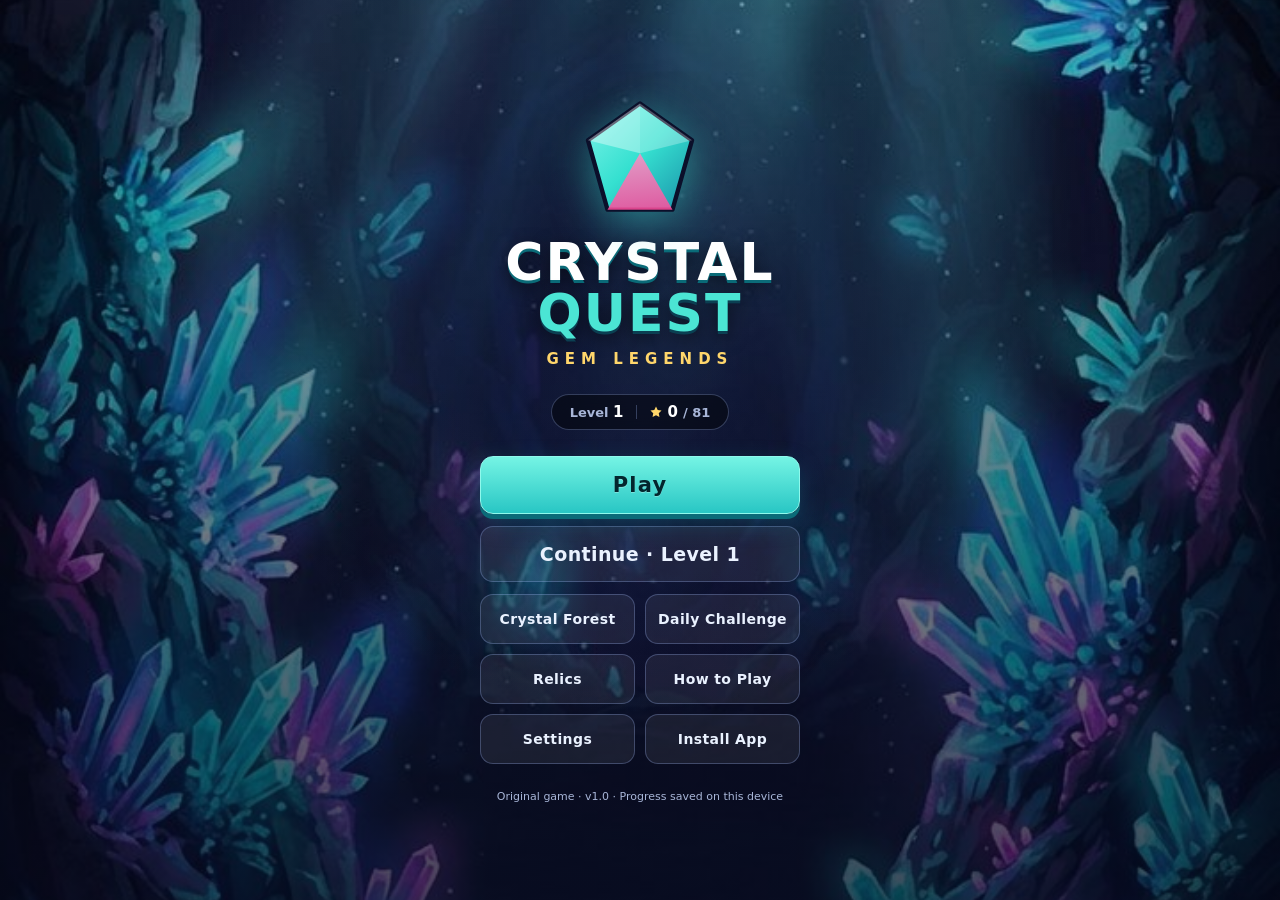
==== commit 108fa976: "fix: keep ad scripts disabled until consent integration" ====
--- a/index.html
+++ b/index.html
@@ -36,7 +36,6 @@
   </script>
   <link rel="stylesheet" href="styles.css" />
   <link rel="manifest" href="manifest.json" />
-  <script async src="https://pagead2.googlesyndication.com/pagead/js/adsbygoogle.js?client=ca-pub-2895136878543415" crossorigin="anonymous"></script>
 </head>
 <body>
   <noscript>
@@ -93,10 +92,6 @@
 
         <p class="home-foot">Original game &middot; v1.0 &middot; Progress saved on this device</p>
 
-        <aside class="ad-slot" id="ad-home-slot" data-ad-slot="cq-home" aria-label="Advertisement" hidden>
-          <span class="ad-label">Advertisement</span>
-          <ins class="adsbygoogle" style="display:block"></ins>
-        </aside>
       </div>
     </section>
 
@@ -372,7 +367,7 @@
           <p><strong>Resonance:</strong> some levels have glowing <strong>energy veins</strong>. Match a crystal on a vein and energy travels along it, shattering every crystal it reaches. Stone blocks absorb the energy and stop it.</p>
           <p>Finish the objectives before you run out of moves. Fewer moves used means more stars.</p>
           <p><a href="guide.html">Read the full Crystal Quest match-3 guide</a> for special gems, resonance and level tips.</p>
-          <p><strong>Privacy:</strong> this game runs entirely on your device. Progress is stored only in this browser, with no accounts. A labelled advertisement appears on the main menu, served by Google AdSense; gameplay screens stay ad-free, and you can manage ad personalisation at myadcenter.google.com. The optional revive button engages only when a rewarded ad provider is confirmed.</p>
+          <p><strong>Privacy:</strong> this game runs entirely on your device. Progress is stored only in this browser, with no accounts. Advertisements are currently disabled; no ad network is loaded until a certified consent flow and an approved provider are configured. Rewarded revives are also unavailable until a provider is connected.</p>
         </div>
         <div class="modal-actions">
           <button id="btn-help-close" class="btn btn-primary" type="button">Got it</button>
--- a/styles.css
+++ b/styles.css
@@ -133,3 +133,113 @@
 @media (prefers-reduced-motion: reduce) {
   .logo-gem, .btn-play:after, .level-card.is-current { animation: none !important; }
 }
+
+
+/* ===== Commercial polish Phase 1: premium game feel ===== */
+:root {
+  --cq-glass: rgba(12, 19, 46, .82);
+  --cq-glass-edge: rgba(167, 207, 255, .24);
+  --cq-glow: rgba(75, 229, 212, .22);
+  --cq-gold-glow: rgba(255, 214, 107, .2);
+}
+.screen.is-active .bg-layer {
+  animation: cqBackdropDrift 24s ease-in-out infinite alternate;
+}
+.screen.is-active .bg-layer::after {
+  background:
+    radial-gradient(ellipse at 50% 24%, rgba(45, 112, 142, .14), transparent 52%),
+    linear-gradient(180deg, rgba(5, 9, 29, .28), rgba(5, 9, 29, .72));
+}
+@keyframes cqBackdropDrift {
+  from { background-position: 48% 48%; }
+  to { background-position: 52% 52%; }
+}
+.hud-moves, .star-pill, .home-progress, .obj-chip {
+  backdrop-filter: blur(12px);
+  -webkit-backdrop-filter: blur(12px);
+}
+.hud-moves {
+  min-width: 82px;
+  border-color: var(--cq-glass-edge);
+  box-shadow: inset 0 1px rgba(255,255,255,.08), 0 5px 18px rgba(0,0,0,.22);
+}
+.hud-moves.is-low {
+  border-color: rgba(255, 95, 109, .72);
+  background: rgba(80, 14, 35, .72);
+}
+.objective-bar { align-items: stretch; }
+.obj-chip {
+  min-width: 0;
+  border-color: var(--cq-glass-edge);
+  background: var(--cq-glass);
+  box-shadow: inset 0 1px rgba(255,255,255,.06);
+}
+.obj-chip.is-done {
+  box-shadow: 0 0 18px var(--cq-glow), inset 0 1px rgba(255,255,255,.1);
+}
+.board-wrap {
+  isolation: isolate;
+  border-color: rgba(140, 220, 255, .32);
+  background: linear-gradient(145deg, rgba(18, 33, 68, .96), rgba(5, 9, 27, .98));
+}
+.board-wrap::before {
+  content: "";
+  position: absolute;
+  inset: -1px;
+  z-index: -1;
+  border-radius: inherit;
+  background: linear-gradient(135deg, rgba(117,244,228,.28), transparent 36%, rgba(173,133,255,.2) 72%, transparent);
+  filter: blur(12px);
+  opacity: .72;
+  pointer-events: none;
+}
+#board-canvas { position: relative; z-index: 1; }
+.combo-banner { z-index: 2; filter: drop-shadow(0 5px 18px rgba(255,77,157,.32)); }
+.level-card, .relic-card, .world-story, .modal-card {
+  box-shadow: inset 0 1px rgba(255,255,255,.055), 0 10px 26px rgba(0,0,0,.24);
+}
+.level-card.is-current {
+  border-color: rgba(117,244,228,.9);
+  box-shadow: 0 0 0 2px rgba(75,229,212,.24), 0 0 24px var(--cq-glow), 0 10px 26px rgba(0,0,0,.28);
+}
+.level-card.is-perfected { box-shadow: 0 0 18px var(--cq-gold-glow); }
+.btn-primary {
+  text-shadow: 0 1px rgba(255,255,255,.28);
+  box-shadow: 0 5px #0b6b78, 0 9px 24px rgba(23,168,180,.28);
+}
+.btn:not([disabled]):active, .ctrl-btn:not([disabled]):active, .icon-btn:active {
+  filter: brightness(1.12);
+}
+.toast {
+  border-color: rgba(117,244,228,.34);
+  background: rgba(7, 13, 35, .96);
+  backdrop-filter: blur(14px);
+  -webkit-backdrop-filter: blur(14px);
+}
+.modal {
+  background: rgba(3, 6, 20, .78);
+  backdrop-filter: blur(8px);
+  -webkit-backdrop-filter: blur(8px);
+}
+.modal-card {
+  background: linear-gradient(155deg, rgba(31, 43, 91, .98), rgba(10, 16, 43, .99));
+}
+.stars-row svg.on { filter: drop-shadow(0 0 14px rgba(255,214,107,.72)); }
+@media (max-width: 420px) {
+  .hud { gap: 6px; }
+  .hud-moves { min-width: 68px; padding-left: 10px; padding-right: 10px; }
+  .hud-score { font-size: 18px; }
+  .objective-bar { gap: 6px; }
+  .obj-chip { padding-right: 9px; font-size: 11px; }
+  .board-wrap { padding: 5px; border-radius: 17px; }
+}
+@media (max-height: 640px) and (orientation: landscape) {
+  .hud { padding-bottom: 4px; }
+  .objective-bar { padding-bottom: 4px; }
+  .game-controls { padding-top: 5px; }
+  .ctrl-btn { min-height: 42px; }
+}
+@media (prefers-reduced-motion: reduce) {
+  .screen.is-active .bg-layer { animation: none !important; }
+  .board-wrap::before { filter: none; }
+}
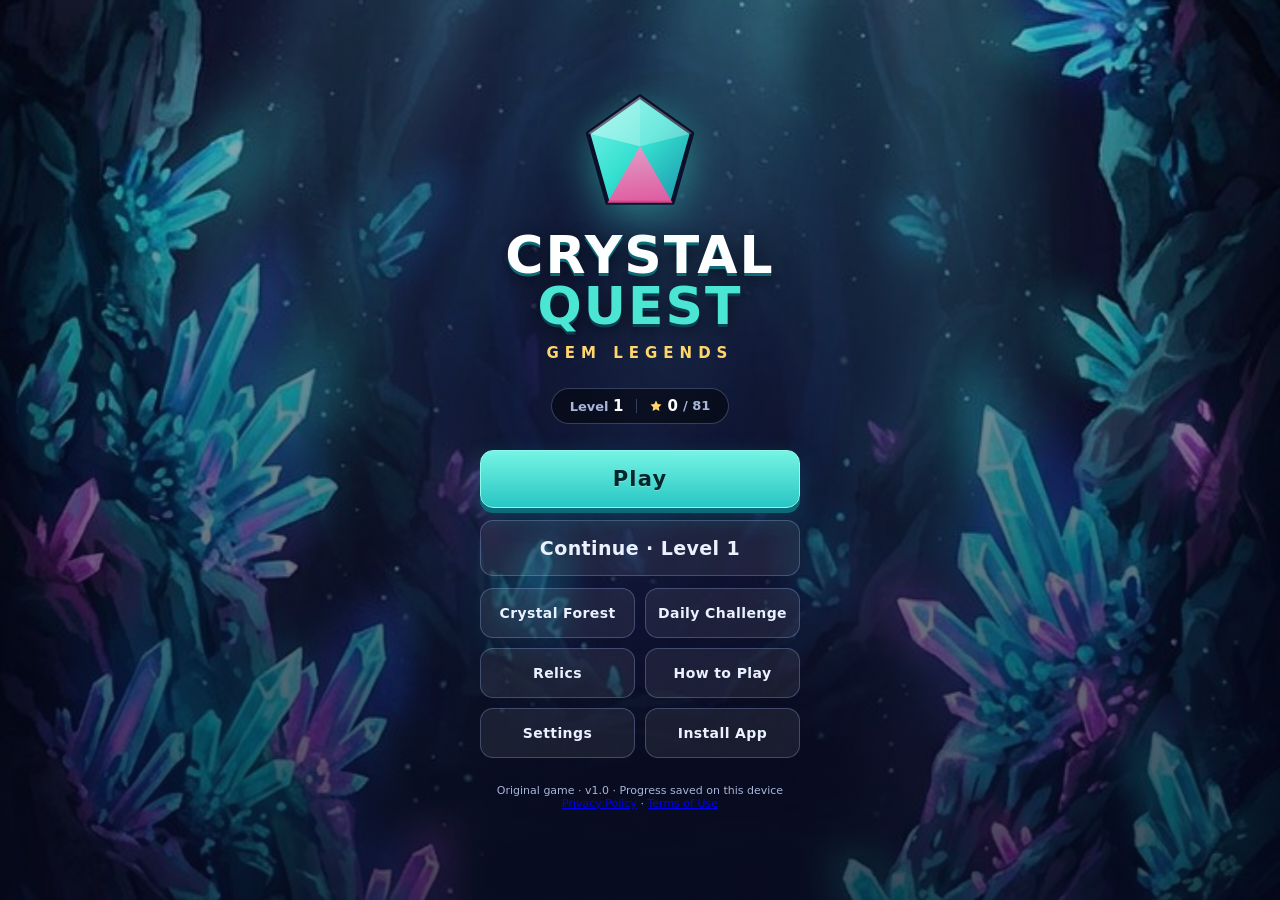
==== commit 90bdd7ab: "feat: link privacy and terms from game home" ====
--- a/index.html
+++ b/index.html
@@ -90,7 +90,7 @@
           </div>
         </div>
 
-        <p class="home-foot">Original game &middot; v1.0 &middot; Progress saved on this device</p>
+        <p class="home-foot">Original game &middot; v1.0 &middot; Progress saved on this device<br><a href="privacy.html">Privacy Policy</a> &middot; <a href="terms.html">Terms of Use</a></p>
 
       </div>
     </section>
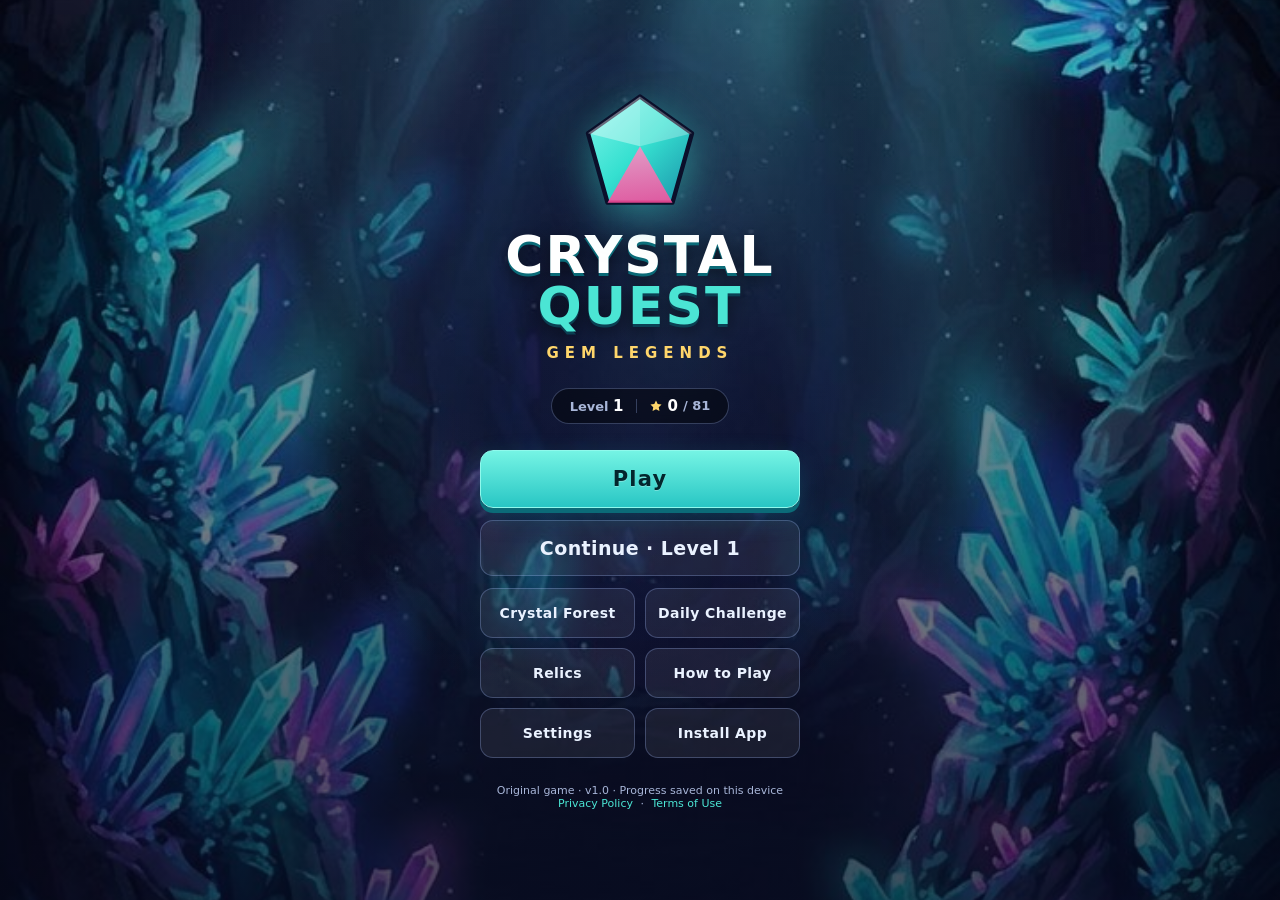
==== commit b2c75ae6: "fix(privacy): disclose opt-in push data in game help" ====
--- a/index.html
+++ b/index.html
@@ -367,7 +367,7 @@
           <p><strong>Resonance:</strong> some levels have glowing <strong>energy veins</strong>. Match a crystal on a vein and energy travels along it, shattering every crystal it reaches. Stone blocks absorb the energy and stop it.</p>
           <p>Finish the objectives before you run out of moves. Fewer moves used means more stars.</p>
           <p><a href="guide.html">Read the full Crystal Quest match-3 guide</a> for special gems, resonance and level tips.</p>
-          <p><strong>Privacy:</strong> this game runs entirely on your device. Progress is stored only in this browser, with no accounts. Advertisements are currently disabled; no ad network is loaded until a certified consent flow and an approved provider are configured. Rewarded revives are also unavailable until a provider is connected.</p>
+          <p><strong>Privacy:</strong> gameplay runs in your browser. Progress is stored only in this browser. Optional push notifications send a device token, platform, browser user agent and notification preferences to GoGo Central only after explicit opt-in; see the Privacy Policy. Advertisements are currently disabled; no ad network is loaded until a certified consent flow and an approved provider are configured. Rewarded revives are also unavailable until a provider is connected.</p>
         </div>
         <div class="modal-actions">
           <button id="btn-help-close" class="btn btn-primary" type="button">Got it</button>
--- a/styles.css
+++ b/styles.css
@@ -243,3 +243,7 @@
   .screen.is-active .bg-layer { animation: none !important; }
   .board-wrap::before { filter: none; }
 }
+
+/* Legal links in the game home footer */
+.home-foot a{color:var(--teal);text-decoration:none;margin:0 4px}
+.home-foot a:hover{text-decoration:underline}
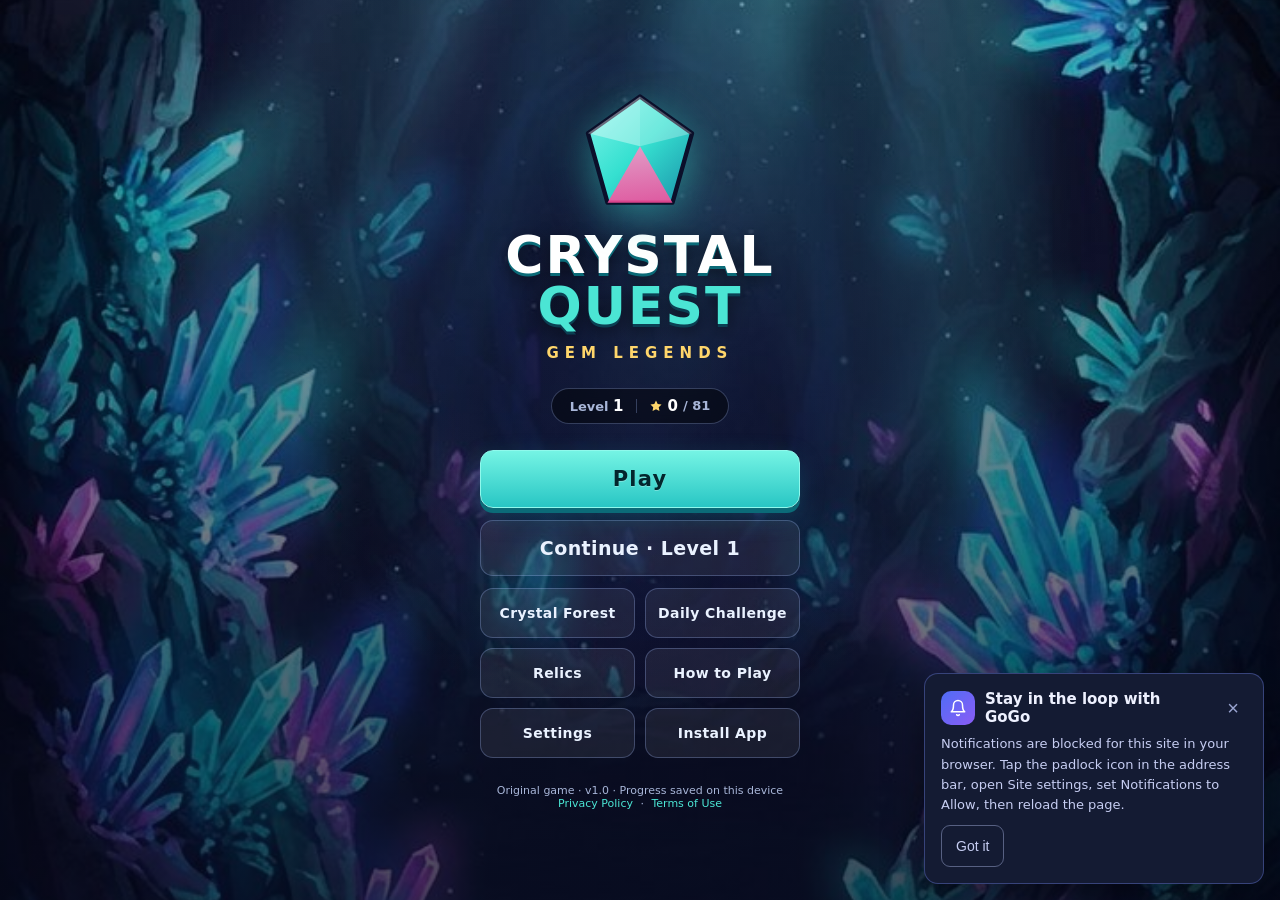
==== commit 8b666b13: "feat(pwa): add raster iOS touch icon" ====
--- a/index.html
+++ b/index.html
@@ -10,6 +10,7 @@
   <title>Crystal Quest: Gem Legends | Free Match-3 Puzzle Game</title>
   <link rel="canonical" href="https://gogocompany.in/crystalquest/" />
   <link rel="icon" type="image/svg+xml" href="./icon.svg" />
+  <link rel="apple-touch-icon" href="./icon-192.png" />
   <meta property="og:title" content="Crystal Quest: Gem Legends | Free Match-3 Puzzle Game" />
   <meta property="og:description" content="Play a free mobile-first match-3 puzzle with 27 levels, special gems, daily challenges and offline play." />
   <meta property="og:type" content="website" />
@@ -367,7 +368,7 @@
           <p><strong>Resonance:</strong> some levels have glowing <strong>energy veins</strong>. Match a crystal on a vein and energy travels along it, shattering every crystal it reaches. Stone blocks absorb the energy and stop it.</p>
           <p>Finish the objectives before you run out of moves. Fewer moves used means more stars.</p>
           <p><a href="guide.html">Read the full Crystal Quest match-3 guide</a> for special gems, resonance and level tips.</p>
-          <p><strong>Privacy:</strong> gameplay runs in your browser. Progress is stored only in this browser. Optional push notifications send a device token, platform, browser user agent and notification preferences to GoGo Central only after explicit opt-in; see the Privacy Policy. Advertisements are currently disabled; no ad network is loaded until a certified consent flow and an approved provider are configured. Rewarded revives are also unavailable until a provider is connected.</p>
+          <p><strong>Privacy:</strong> gameplay runs in your browser. Progress is stored only in this browser. Optional push notifications send a device token, platform, browser user agent and notification preferences to GoGo Central only after explicit opt-in; see the <a href="privacy.html">Privacy Policy</a>. Advertisements are currently disabled; no ad network is loaded until a certified consent flow and an approved provider are configured. Rewarded revives are also unavailable until a provider is connected.</p>
         </div>
         <div class="modal-actions">
           <button id="btn-help-close" class="btn btn-primary" type="button">Got it</button>
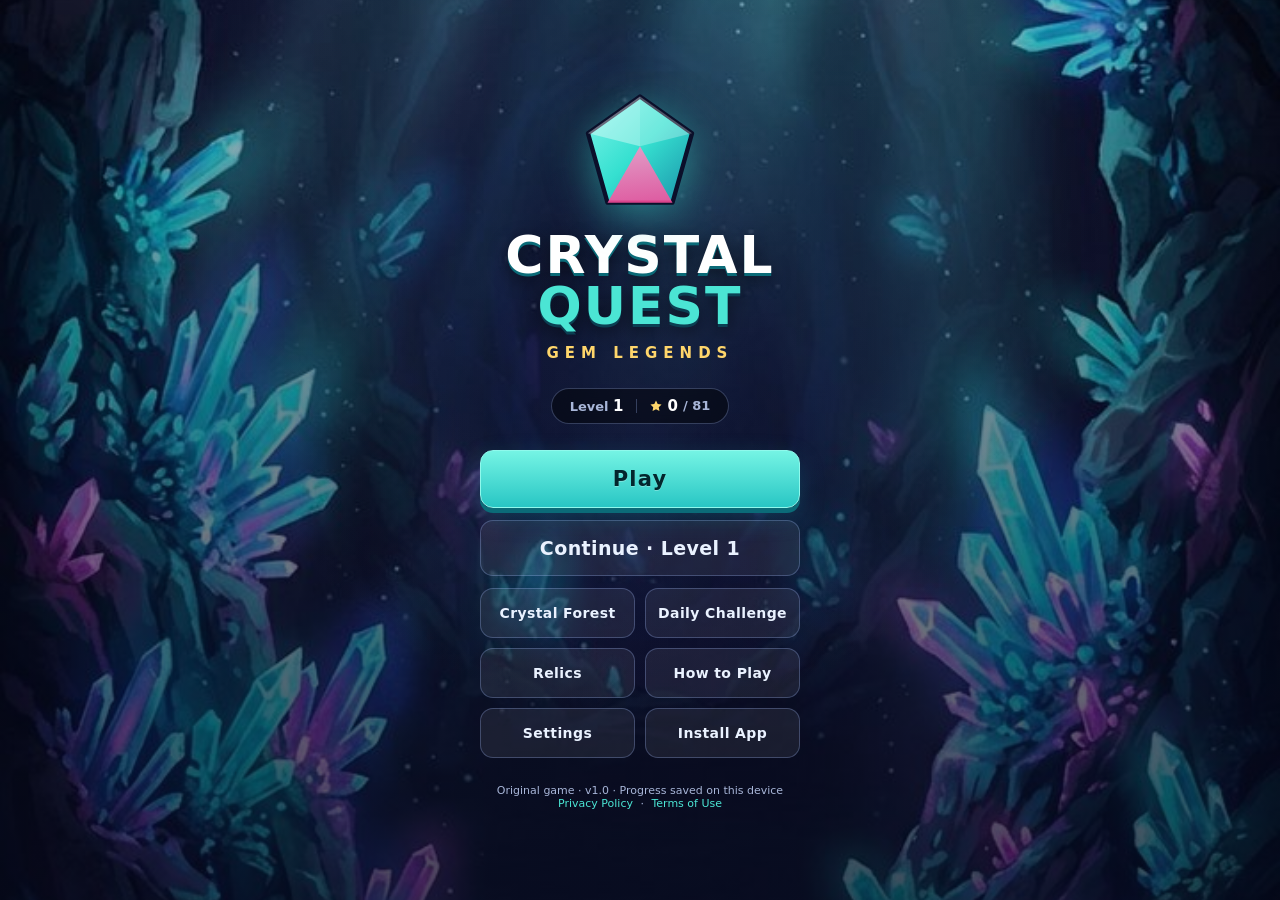
==== commit 775710e5: "seo: link Crystal Quest help to canonical guide route" ====
--- a/index.html
+++ b/index.html
@@ -37,6 +37,7 @@
   </script>
   <link rel="stylesheet" href="styles.css" />
   <link rel="manifest" href="manifest.json" />
+  <script>(function(w,d,s,l,i){w[l]=w[l]||[];w[l].push({'gtm.start':new Date().getTime(),event:'gtm.js'});var f=d.getElementsByTagName(s)[0],j=d.createElement(s),dl=l!=='dataLayer'?'&l='+l:'';j.async=true;j.src='https://www.googletagmanager.com/gtm.js?id='+i+dl;f.parentNode.insertBefore(j,f);})(window,document,'script','dataLayer','GTM-TH4NX8MH');</script>
 </head>
 <body>
   <noscript>
@@ -44,7 +45,7 @@
       <h2>Crystal Quest: Gem Legends - free match-3 puzzle</h2>
       <p>Crystal Quest is a free match-3 gem puzzle game with 27 handcrafted levels, cascades, special gems and a daily challenge. It runs entirely in your browser and saves progress privately on your device. JavaScript must be enabled to play.</p>
       <p>Explore more from <a href="../">GoGo Company</a>, play <a href="../arrowout/">Arrow Out!</a>, read <a href="../pikanews/">PikaNews</a> or visit <a href="../sarkari-sarthi/">Sarkari Sarthi</a>.</p>
-      <p><a href="guide.html" style="color:#35e0d0;">Game guide and features</a></p>
+      <p><a href="guide/" style="color:#35e0d0;">Game guide and features</a></p>
     </div>
   </noscript>
   <div id="app">
